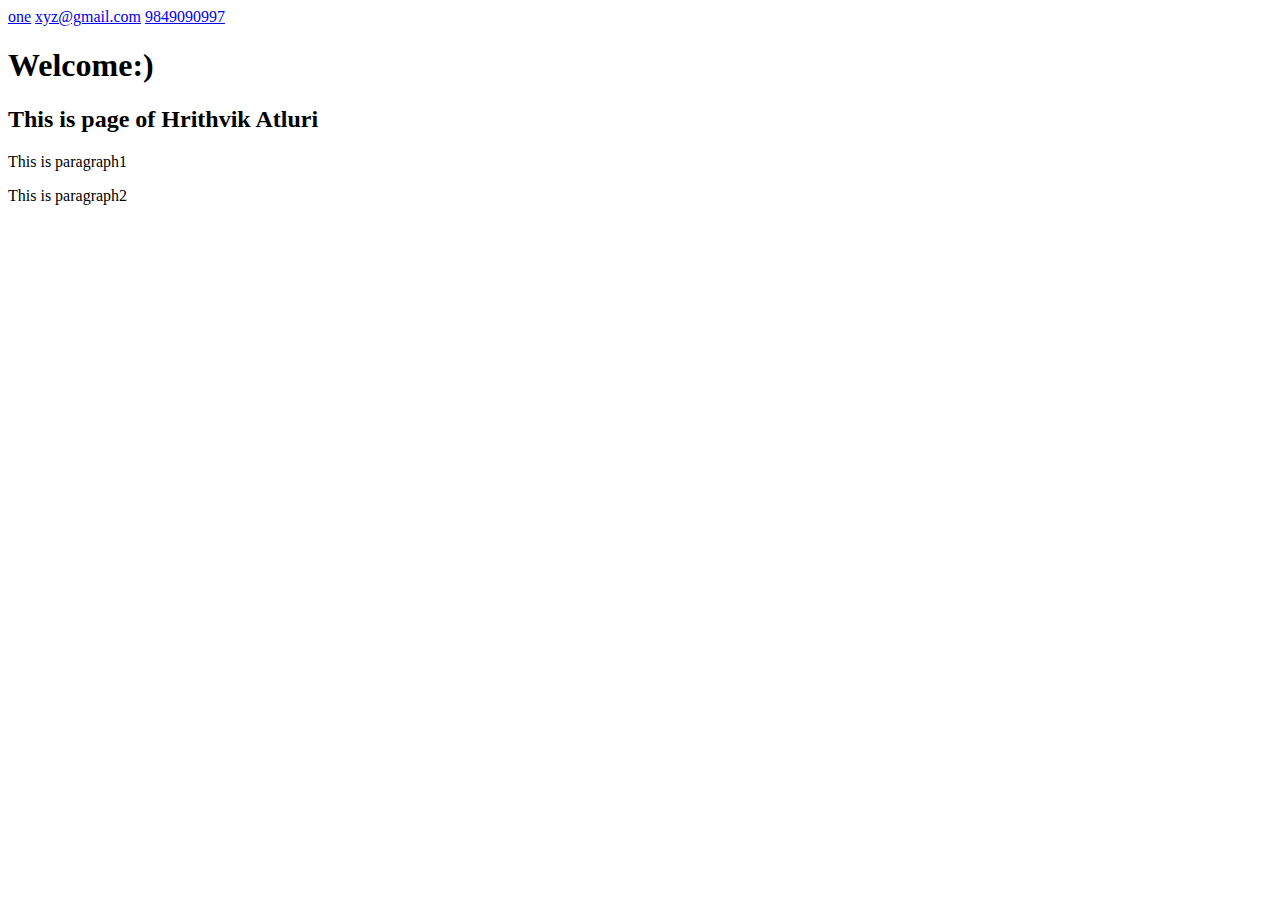
==== index.html @ a1c4382c "Add files via upload" ====
<!DOCTYPE html>
<html lang="en">
<head>
	<title>::Internship Project::</title>
    <link rel="icon" type="favicon" href="image/computer.svg">
</head>
<body>
	<a href="about.html">one</a>
	<a href="mailto: xyz@gmail.com">xyz@gmail.com</a>
	<a href="tel: +919849090997">9849090997</a>
	<h1>Welcome:)</h1>
	<h2>This is page of Hrithvik Atluri</h2>
	<p>This is paragraph1</p>
	<p>This is paragraph2</p>
	
</body>
</html>
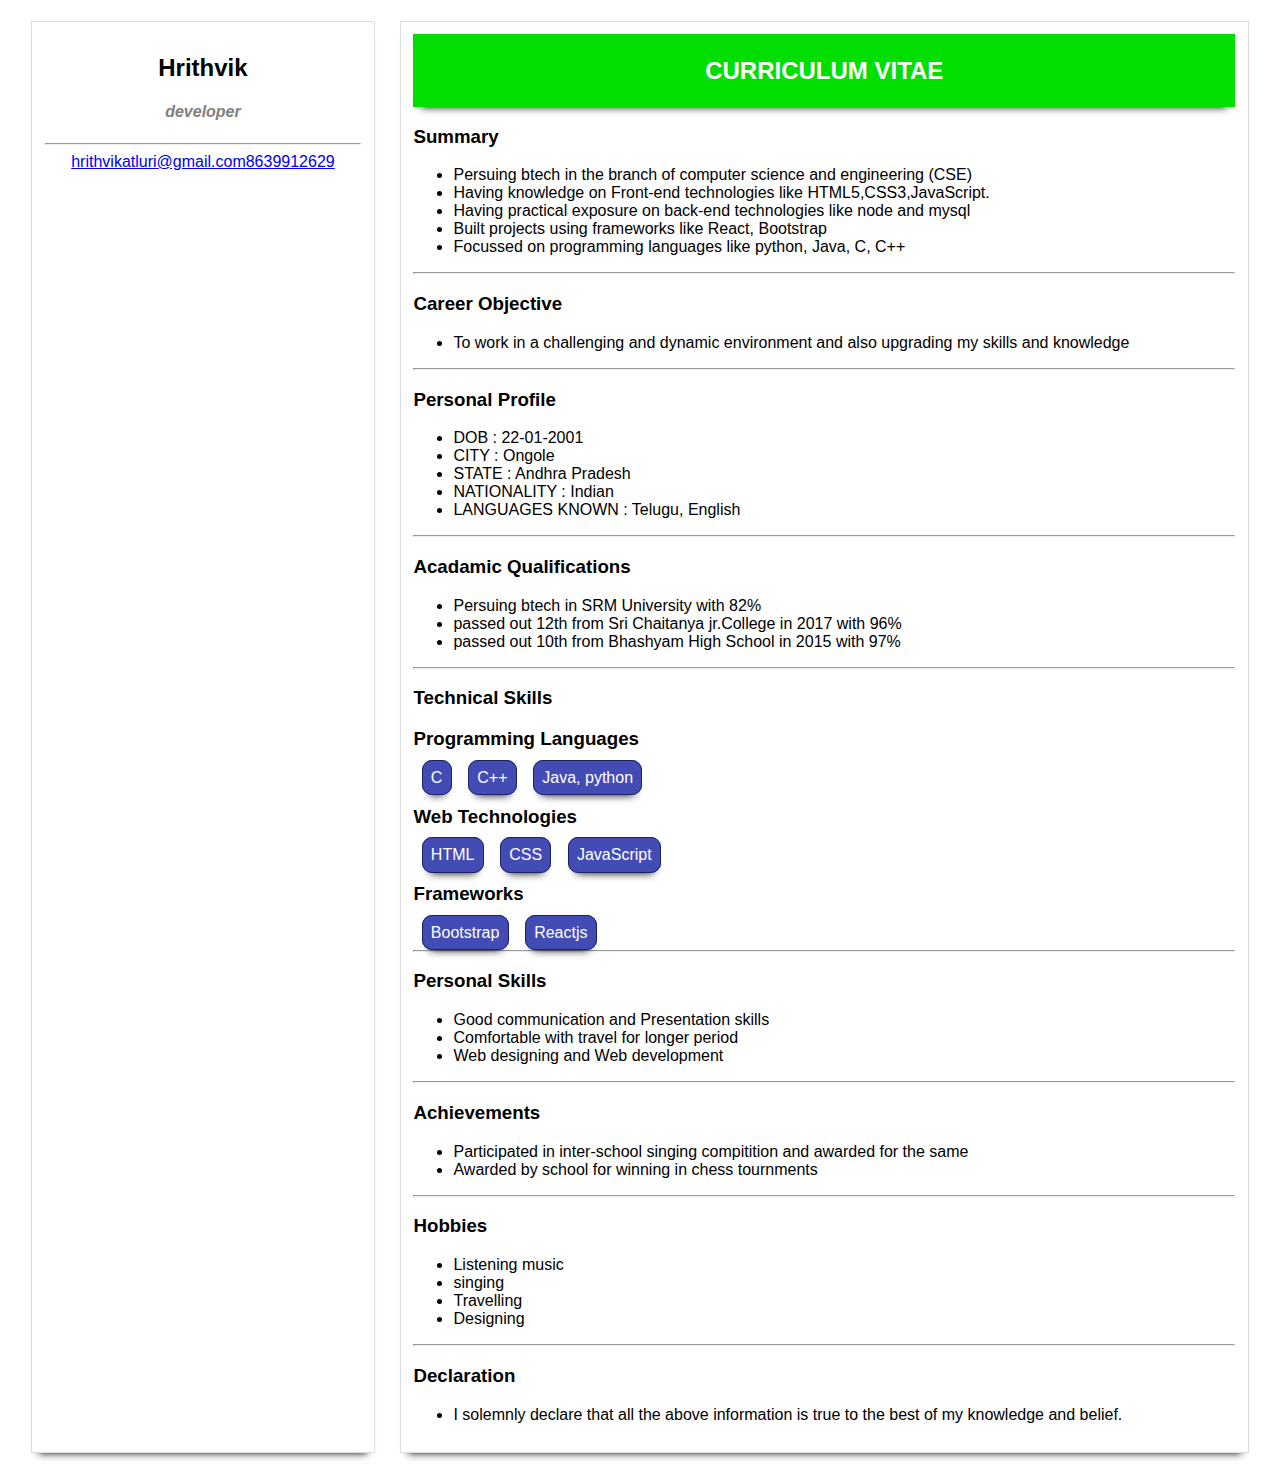
==== commit 358cfddf: "Add files via upload" ====
--- a/index.html
+++ b/index.html
@@ -1,17 +1,26 @@
 <!DOCTYPE html>
-<html lang="en">
+<!DOCTYPE html>
+<html>
 <head>
-	<title>::Internship Project::</title>
-    <link rel="icon" type="favicon" href="image/computer.svg">
-</head>
+	<meta name="viewport" content="width:device-width,initial-scale=1">
+	<title>Resume Builder</title>
+	<link rel="stylesheet"  href="jsstyle.css"/>
 <body>
-	<a href="about.html">one</a>
-	<a href="mailto: xyz@gmail.com">xyz@gmail.com</a>
-	<a href="tel: +919849090997">9849090997</a>
-	<h1>Welcome:)</h1>
-	<h2>This is page of Hrithvik Atluri</h2>
-	<p>This is paragraph1</p>
-	<p>This is paragraph2</p>
 	
+	<section class="parent">
+		<article class="child1">
+			
+		</article>
+		<article class="child2">
+			<header style="text-align: center;">
+				<h2><b>CURRICULUM VITAE</b></h2>
+			</header>
+		</article>
+		
+	</section>
+
 </body>
 </html>
+<script src="main.js">
+	
+</script>--- a/jsstyle.css
+++ b/jsstyle.css
@@ -0,0 +1,70 @@
+*{
+	font-family: arial;
+}
+header{
+	background: #01DF01;
+	color: #fff;
+	padding: 0.3%;
+	box-shadow: 0px 8px 8px -8px #000;
+}
+
+.parent{
+    display: flex;
+    flex-flow: row wrap;
+    justify-content: center;
+}
+
+.child1{
+    width: 25%;
+    padding: 1%;
+    text-align: center;
+    border: 1px solid #ddd;
+    box-shadow: 0px 8px 8px -8px #000;
+    margin: 1%;
+}
+
+.child2{
+    width: 65%;
+    padding: 1%;
+    border: 1px solid #ddd;
+    box-shadow: 0px 8px 8px -8px #000;
+    margin: 1%;
+}
+.role{
+	color: gray;
+	font-style: italic;
+}
+
+.link{
+	text-decoration: none;
+	word-wrap: break-word;
+	display: block;
+}
+
+.skill{
+	margin: 1%;
+	padding: 1%;
+	border-radius: 10px;
+	box-shadow: 0px 8px 8px -8px #000;
+	background: #424cb4;
+	color: #fff;
+	border: 1px solid #1c2363;
+}
+
+@media only screen and (min-width: 320px) and (max-width: 480px){
+	.child1,
+	.child2{
+        width: 95%;
+        background: #edf0f5;
+        font-size: 25px;
+	}
+}
+
+@media only screen and (min-width: 481px) and (max-width: 780px){
+	.child1,
+	.child2{
+		width: 45%;
+		background: #f8f2e6;
+		font-size: 18px;
+	}
+}
